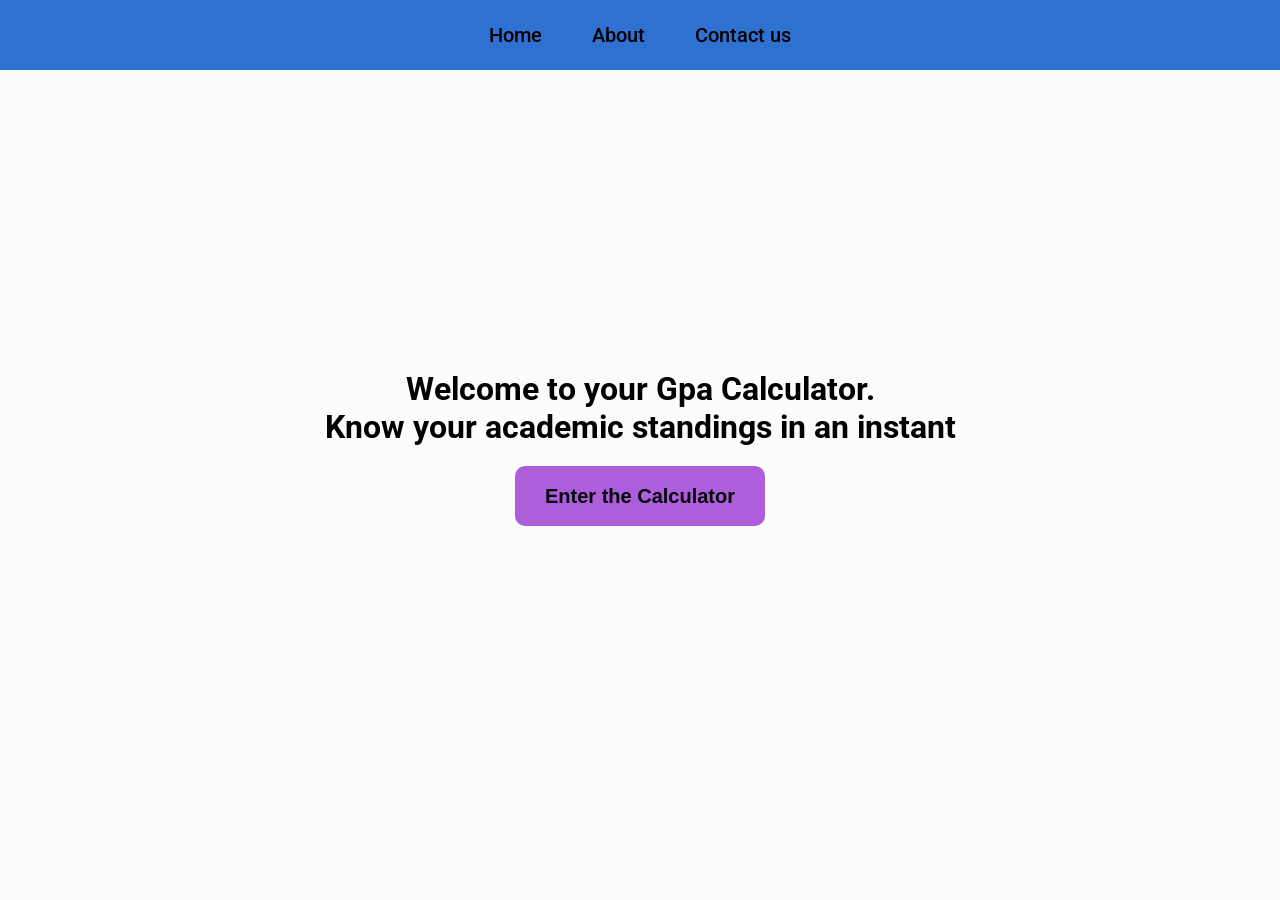
==== home.html @ 848f23cd "created homepage" ====
<!DOCTYPE html>
<html lang="en">
<head>
    <meta charset="UTF-8">
    <meta name="viewport" content="width=device-width, initial-scale=1.0">
    <title>Document</title>
    <link rel="stylesheet" href="home.css">
</head>
<body>
    <div class="navbar">
        <!-- <nav class="nav"> -->
            <ul class="nav-list">
                <li class="nav-links">Home</li>
                <li class="nav-links">About</li>
                <li class="nav-links">Contact us</li>
            </ul>
        <!-- </nav> -->
    </div>

    <div class="hero">
        <h1>Welcome to your Gpa Calculator. 
            <span>Know your academic standings in an instant</span>
        </h1>
        <button class="btn"><a href="/Calculator/index.html">Enter the Calculator</a></button>
    </div>


</body>
</html>
---- home.css ----
@import url('https://fonts.googleapis.com/css2?family=Roboto:ital,wght@0,100..900;1,100..900&display=swap');

*{
    margin: 0;
    padding: 0;
    box-sizing: border-box;
}

:root{
--text: #02050a;
--background: #fafcfe;
--primary: #2f71d1;
--secondary: #ab84e4;
--accent: #af5edb;
}

body{
    background: var(--background);
    font-family: 'Roboto';
}
.hero{
    display: flex;
    justify-content: center;
    align-items: center;
    flex-direction: column;
}

.hero h1{
    display: flex;
    justify-content: center;
    align-items: center;
    margin-top: 300px;
    margin-bottom: 20px;
    flex-direction: column;
}

.btn{
    height: 60px;
    width: 250px;
    text-align: center;
    font-weight: bolder;
    background-color: var(--accent);
    outline: none;
    border: none;
    border-radius: 10px;
    font-size: 20px;
}
.btn:hover{
    background: var(--primary);
}

.btn a{
    text-decoration: none;
    color: var(--text);
}

.navbar{
    background: var(--primary);
    display: flex;
    justify-content: center;
    align-items: center;
    height: 70px;
    list-style: none;
}

ul{
    list-style: none;
    display: flex;
    justify-content: center;
}

.nav-links{
    padding: 10px 20px;
    margin: 0 5px;
    cursor: pointer;
    font-size: 20px;
    font-weight: 500;
}
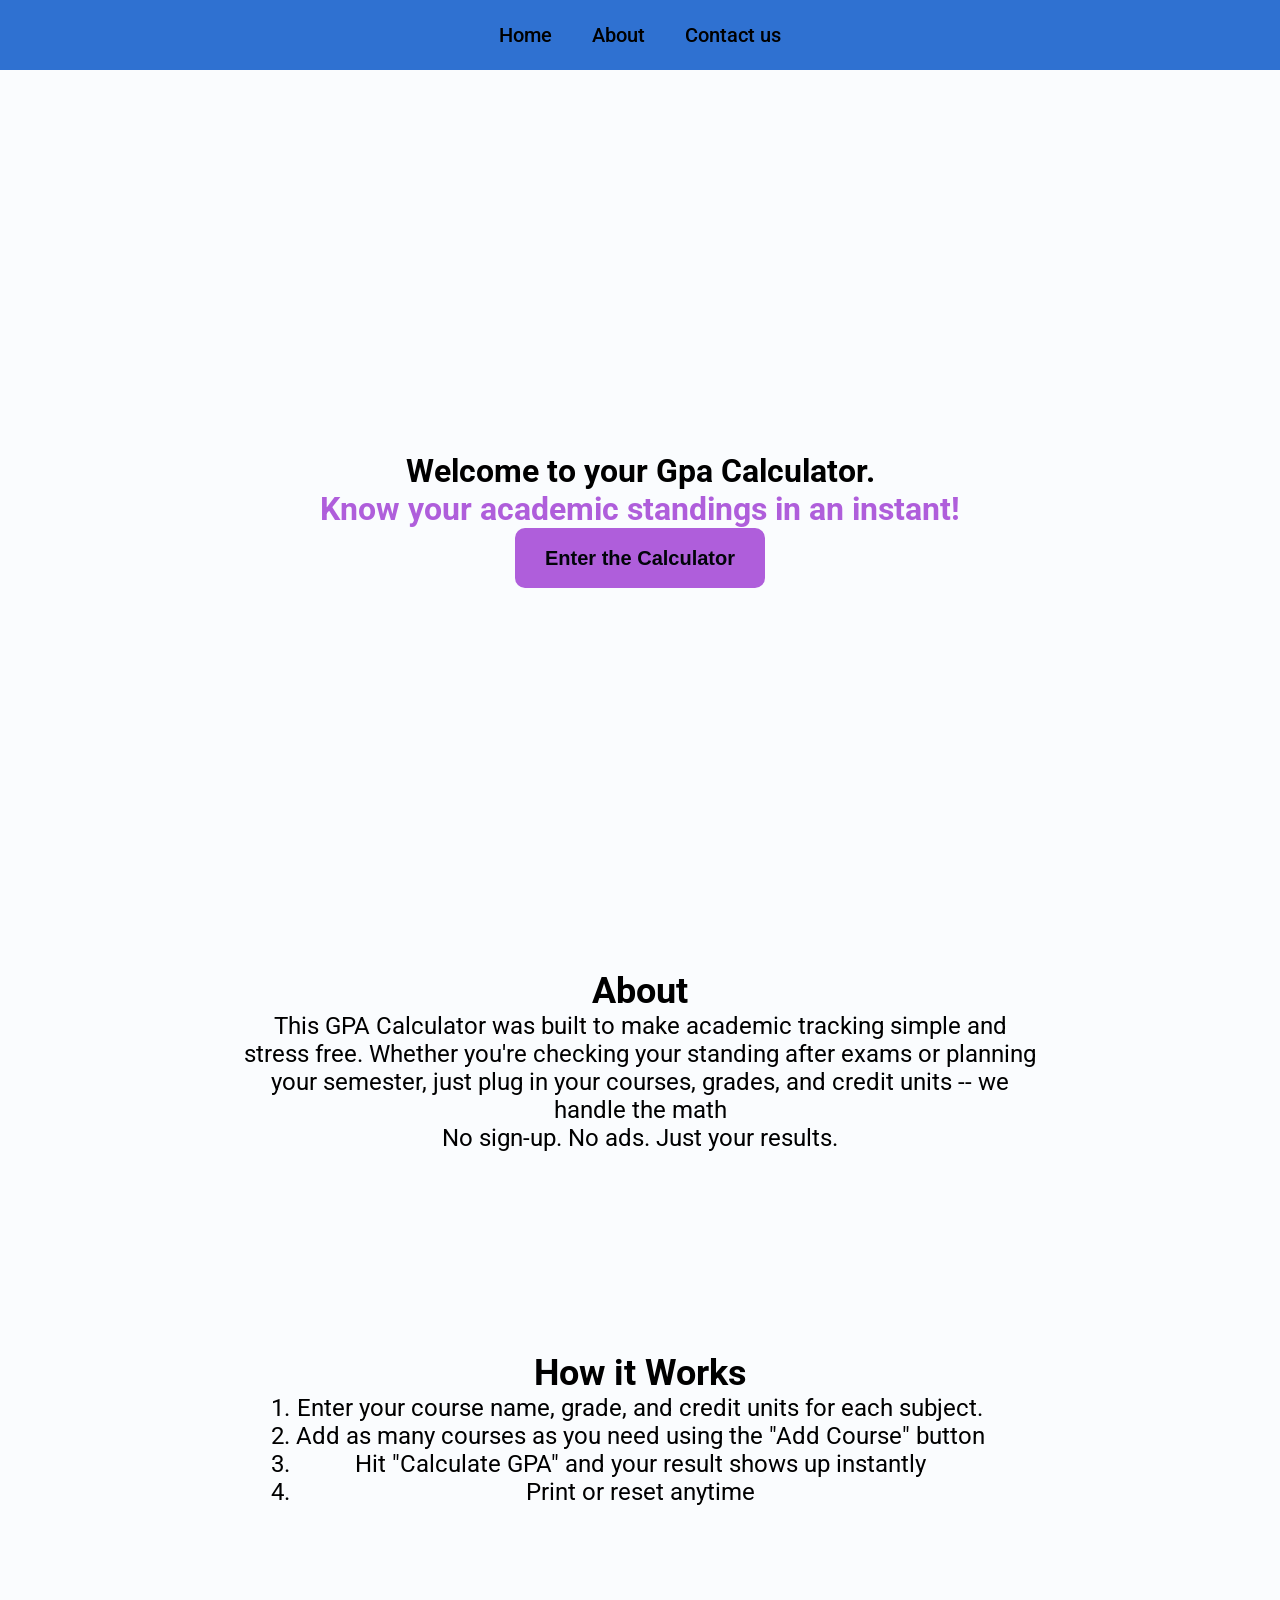
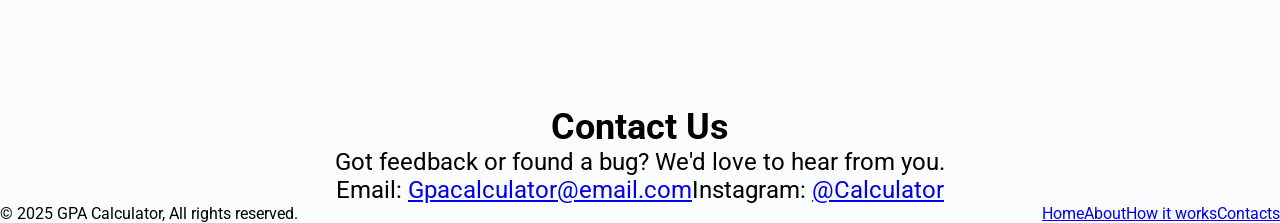
==== commit eb5f2725: "Added new sections" ====
--- a/home.html
+++ b/home.html
@@ -3,27 +3,62 @@
 <head>
     <meta charset="UTF-8">
     <meta name="viewport" content="width=device-width, initial-scale=1.0">
-    <title>Document</title>
+    <title>GPA Calculator</title>
     <link rel="stylesheet" href="home.css">
 </head>
 <body>
     <div class="navbar">
-        <!-- <nav class="nav"> -->
             <ul class="nav-list">
                 <li class="nav-links">Home</li>
                 <li class="nav-links">About</li>
                 <li class="nav-links">Contact us</li>
             </ul>
-        <!-- </nav> -->
     </div>
 
     <div class="hero">
         <h1>Welcome to your Gpa Calculator. 
-            <span>Know your academic standings in an instant</span>
+            <span>Know your academic standings in an instant!</span>
         </h1>
         <button class="btn"><a href="/Calculator/index.html">Enter the Calculator</a></button>
     </div>
 
+    <div class="about">
+        <h2>About</h2>
+        <p>
+            This GPA Calculator was built to make academic tracking simple and stress free.
+            Whether you're checking your standing after exams or planning your semester, just plug in your courses, grades, and credit units -- we handle the math
+        </p>
+        <p>No sign-up. No ads. Just your results.</p>
+    </div>
+
+    <div class="how">
+        <h2>How it Works</h2>
+        <ol class="list">
+            <li class="how-list">Enter your course name, grade, and credit units for each subject.</li>
+            <li class="how-list">Add as many courses as you need using the "Add Course" button</li>
+            <li class="how-list">Hit "Calculate GPA" and your result shows up instantly</li>
+            <li class="how-list">Print or reset anytime</li>
+        </ol>
+    </div>
+
+    <div class="contact">
+        <h2>Contact Us</h2>
+        <p>Got feedback or found a bug? We'd love to hear from you.</p>
+        <ul>
+            <li>Email: <a href="mailto:someemail.com">Gpacalculator@email.com</a></li>
+            <li>Instagram: <a href="#">@Calculator</a></li>
+        </ul>
+    </div>
+
+    <footer>
+        <p>&copy; 2025 GPA Calculator, All rights reserved.</p>
+        <ul>
+            <li><a href="#">Home</a></li>
+            <li><a href="#">About</a></li>
+            <li><a href="#">How it works</a></li>
+            <li><a href="#">Contacts</a></li>
+        </ul>
+    </footer>
 
 </body>
 </html>
--- a/home.css
+++ b/home.css
@@ -18,20 +18,51 @@
     background: var(--background);
     font-family: 'Roboto';
 }
+
+.navbar{
+    background: var(--primary);
+    display: flex;
+    justify-content: center;
+    align-items: center;
+    height: 70px;
+    list-style: none;
+    position: sticky;
+    top: 0;
+    box-shadow: 12px;
+}
+
+ul{
+    list-style: none;
+    display: flex;
+    justify-content: center;
+}
+
+.nav-links{
+    padding: 10px 20px;
+    cursor: pointer;
+    font-size: 20px;
+    font-weight: 500;
+}
+
 .hero{
     display: flex;
     justify-content: center;
     align-items: center;
     flex-direction: column;
+    min-height: 100vh;
 }
 
 .hero h1{
     display: flex;
     justify-content: center;
     align-items: center;
-    margin-top: 300px;
-    margin-bottom: 20px;
+    /* margin-top: 300px;
+    margin-bottom: 20px; */
     flex-direction: column;
+}
+
+.hero span{
+    color: var(--accent);
 }
 
 .btn{
@@ -47,6 +78,7 @@
 }
 .btn:hover{
     background: var(--primary);
+    cursor: pointer;
 }
 
 .btn a{
@@ -54,25 +86,48 @@
     color: var(--text);
 }
 
-.navbar{
-    background: var(--primary);
+
+
+.about{
     display: flex;
+    flex-direction: column;
     justify-content: center;
+    text-align: center;
     align-items: center;
-    height: 70px;
-    list-style: none;
+    margin: 0 auto;
+    max-width: 800px;
+    font-size: x-large;
 }
 
-ul{
-    list-style: none;
+.how{
     display: flex;
+    flex-direction: column;
     justify-content: center;
+    text-align: center;
+    align-items: center;
+    margin: 0 auto;
+    max-width: 800px;
+    font-size: x-large;
+    margin-top: 200px;
+    column-gap: 30px;
 }
 
-.nav-links{
-    padding: 10px 20px;
-    margin: 0 5px;
-    cursor: pointer;
-    font-size: 20px;
-    font-weight: 500;
+.how .list{
+    column-gap: 60px;
+}
+
+.contact{
+    display: flex;
+    flex-direction: column;
+    justify-content: center;
+    text-align: center;
+    align-items: center;
+    margin-top: 200px;
+    font-size: x-large;
+}
+
+footer{
+    display: flex;
+    justify-content: space-between;
+    align-items: center;
 }
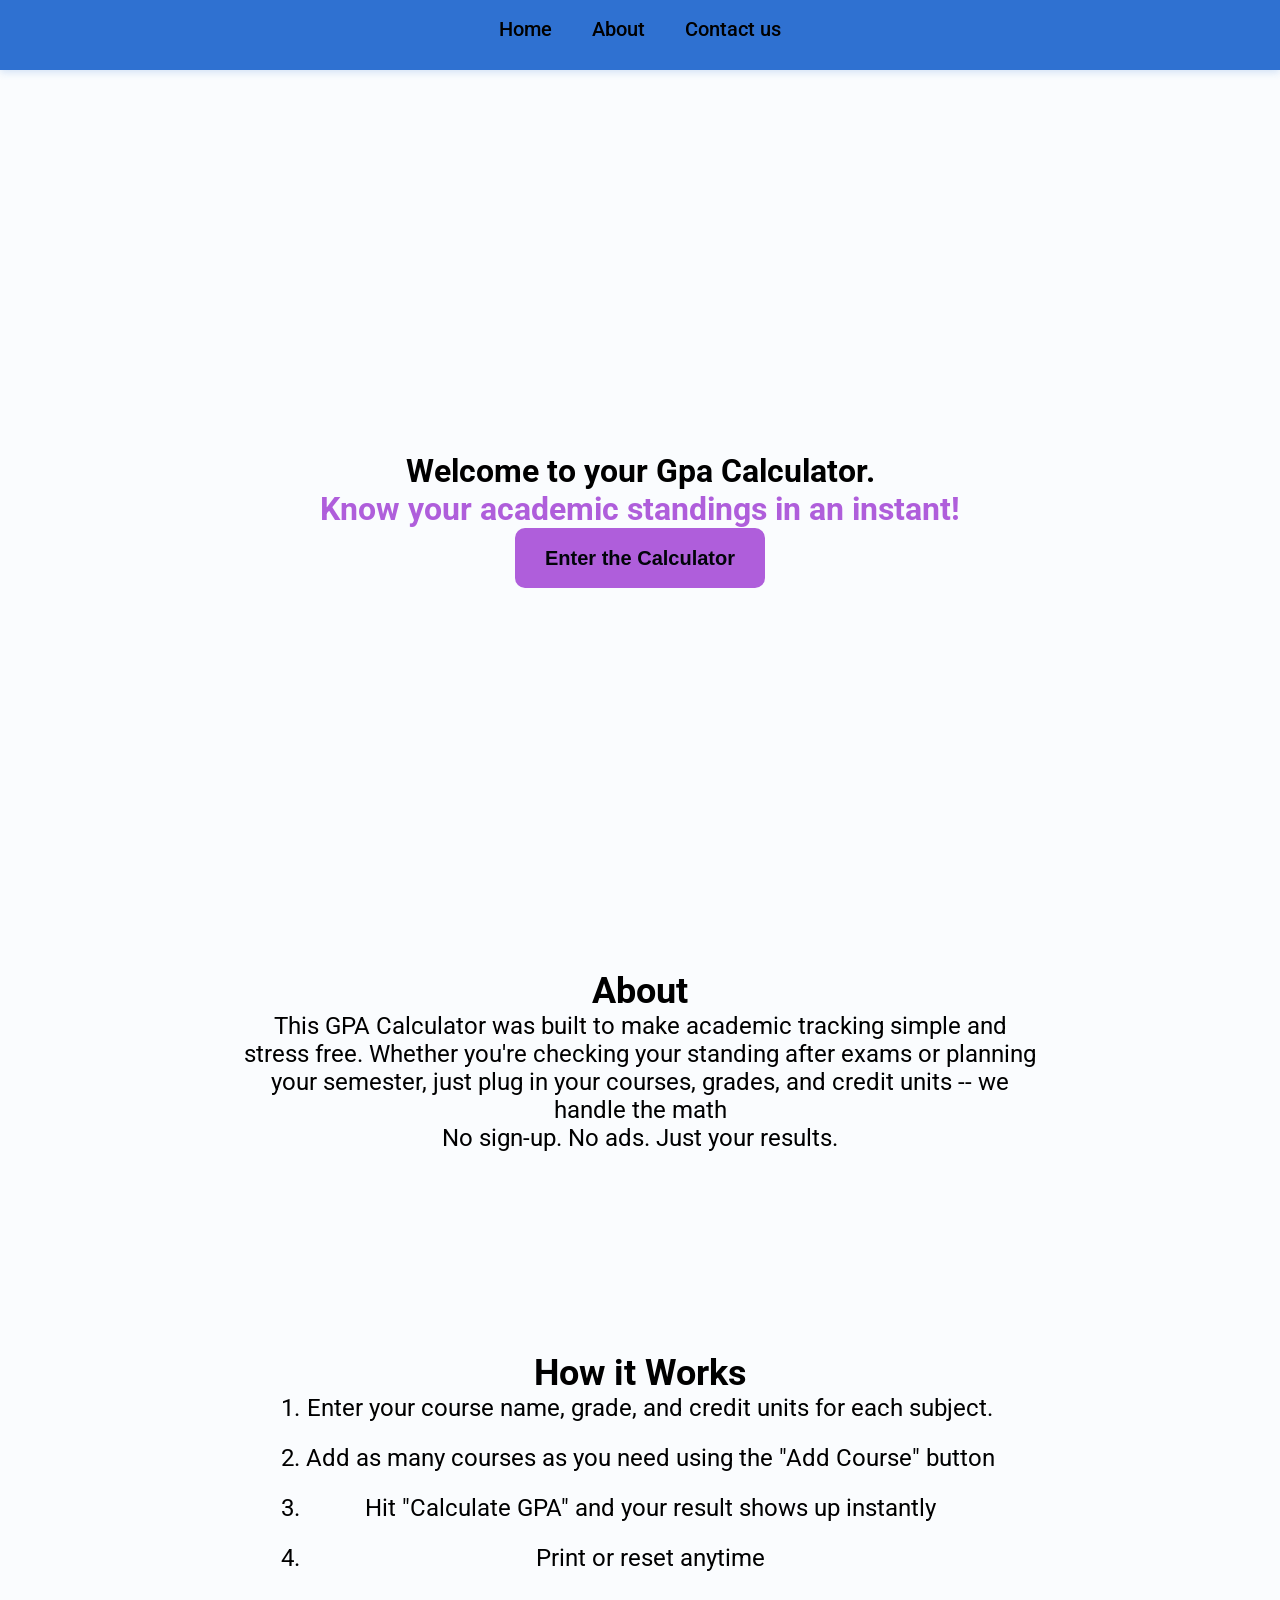
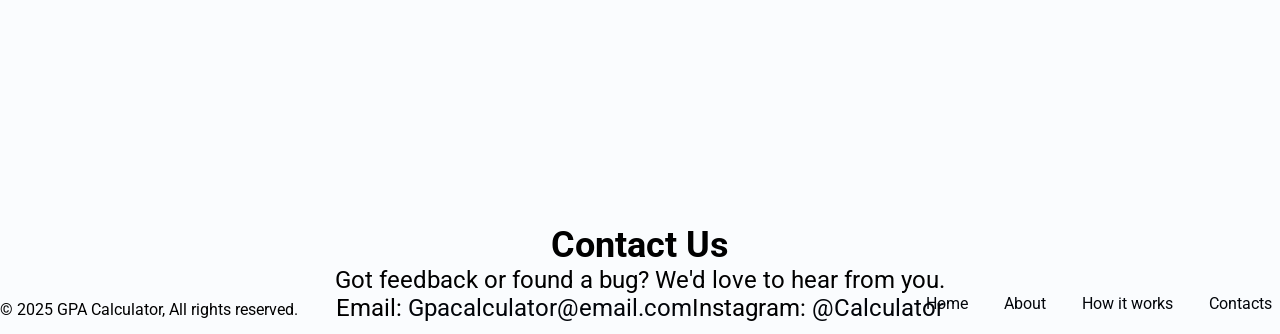
==== commit 063ac332: "Added new styles" ====
--- a/home.html
+++ b/home.html
@@ -22,7 +22,7 @@
         <button class="btn"><a href="/Calculator/index.html">Enter the Calculator</a></button>
     </div>
 
-    <div class="about">
+    <div class="about scroll-fade-in">
         <h2>About</h2>
         <p>
             This GPA Calculator was built to make academic tracking simple and stress free.
@@ -31,9 +31,9 @@
         <p>No sign-up. No ads. Just your results.</p>
     </div>
 
-    <div class="how">
+    <div class="how scroll-fade-in">
         <h2>How it Works</h2>
-        <ol class="list">
+        <ol class="list scroll-stagger">
             <li class="how-list">Enter your course name, grade, and credit units for each subject.</li>
             <li class="how-list">Add as many courses as you need using the "Add Course" button</li>
             <li class="how-list">Hit "Calculate GPA" and your result shows up instantly</li>
@@ -41,24 +41,45 @@
         </ol>
     </div>
 
-    <div class="contact">
+    <div class="contact scroll-fade-in">
         <h2>Contact Us</h2>
         <p>Got feedback or found a bug? We'd love to hear from you.</p>
         <ul>
-            <li>Email: <a href="mailto:someemail.com">Gpacalculator@email.com</a></li>
-            <li>Instagram: <a href="#">@Calculator</a></li>
+            <li class="how-list">Email: <a href="mailto:someemail.com">Gpacalculator@email.com</a></li>
+            <li class="how-list">Instagram: <a href="#">@Calculator</a></li>
         </ul>
     </div>
 
     <footer>
         <p>&copy; 2025 GPA Calculator, All rights reserved.</p>
         <ul>
-            <li><a href="#">Home</a></li>
-            <li><a href="#">About</a></li>
-            <li><a href="#">How it works</a></li>
-            <li><a href="#">Contacts</a></li>
+            <li class="how-list"><a href="#">Home</a></li>
+            <li class="how-list"><a href="#">About</a></li>
+            <li class="how-list"><a href="#">How it works</a></li>
+            <li class="how-list"><a href="#">Contacts</a></li>
         </ul>
     </footer>
 
+    <script>
+        const observerOptions = {
+            threshold: 0.1,
+            rootMargin: '0px 0px -100px 0px'
+        };
+
+        const observer = new IntersectionObserver((entries) => {
+            entries.forEach(entry => {
+                if (entry.isIntersecting) {
+                    entry.target.classList.add('in-view');
+                }
+            });
+        }, observerOptions);
+        
+        document.addEventListener('DOMContentLoaded', () => {
+            document.querySelectorAll('.scroll-fade-in, .scroll-fade-in-left, .scroll-fade-in-right, .scroll-stagger').forEach(el => {
+                observer.observe(el);
+            });
+        });
+    </script>
+
 </body>
 </html>
--- a/home.css
+++ b/home.css
@@ -17,6 +17,7 @@
 body{
     background: var(--background);
     font-family: 'Roboto';
+    transition: background-color 0.3s ease;
 }
 
 .navbar{
@@ -28,7 +29,8 @@
     list-style: none;
     position: sticky;
     top: 0;
-    box-shadow: 12px;
+    box-shadow: 0 2px 8px rgba(47, 113, 209, 0.2);
+    animation: slideDown 0.5s ease;
 }
 
 ul{
@@ -42,6 +44,13 @@
     cursor: pointer;
     font-size: 20px;
     font-weight: 500;
+    transition: all 0.3s ease;
+    border-radius: 4px;
+}
+
+.nav-links:hover {
+    background-color: rgba(255, 255, 255, 0.2);
+    transform: translateY(-2px);
 }
 
 .hero{
@@ -50,6 +59,7 @@
     align-items: center;
     flex-direction: column;
     min-height: 100vh;
+    animation: fadeInUp 0.8s ease 0.2s backwards;
 }
 
 .hero h1{
@@ -59,6 +69,7 @@
     /* margin-top: 300px;
     margin-bottom: 20px; */
     flex-direction: column;
+    animation: fadeInDown 0.8s ease;
 }
 
 .hero span{
@@ -75,15 +86,24 @@
     border: none;
     border-radius: 10px;
     font-size: 20px;
+    transition: all 0.3s ease;
+    animation: fadeInUp 0.8s ease 0.4s backwards;
 }
 .btn:hover{
     background: var(--primary);
     cursor: pointer;
+    transform: translateY(-4px);
+    box-shadow: 0 8px 16px rgba(47, 113, 209, 0.3);
 }
 
 .btn a{
     text-decoration: none;
     color: var(--text);
+    transition: color 0.3s ease;
+}
+
+.btn:hover a {
+    color: white;
 }
 
 
@@ -97,6 +117,9 @@
     margin: 0 auto;
     max-width: 800px;
     font-size: x-large;
+    animation: fadeIn 0.8s ease;
+    opacity: 0;
+    animation: fadeIn 0.8s ease forwards;
 }
 
 .how{
@@ -110,10 +133,24 @@
     font-size: x-large;
     margin-top: 200px;
     column-gap: 30px;
-}
-
-.how .list{
-    column-gap: 60px;
+    animation: fadeIn 0.8s ease forwards;
+    opacity: 0;
+}
+
+ol {
+  display: flex;
+  flex-direction: column;
+  gap: 10px; 
+  padding-left: 20px;
+}
+
+li {
+  margin-bottom: 12px;
+  transition: transform 0.3s ease;
+}
+
+li:hover {
+  transform: translateX(8px);
 }
 
 .contact{
@@ -124,10 +161,360 @@
     align-items: center;
     margin-top: 200px;
     font-size: x-large;
+    animation: fadeIn 0.8s ease forwards;
+    opacity: 0;
+}
+.contact li a{
+    text-decoration: none;
+    color: var(--text);
+    cursor: pointer;
+    transition: all 0.3s ease;
+    position: relative;
+}
+
+.contact li a:hover {
+    color: var(--primary);
+    transform: scale(1.05);
 }
 
 footer{
     display: flex;
     justify-content: space-between;
     align-items: center;
+    animation: slideUp 0.6s ease;
+}
+
+footer ul{
+    gap: 20px;
+    display: flex;
+}
+
+footer li a{
+    text-decoration: none;
+    color: var(--text);
+    cursor: pointer;
+    transition: all 0.3s ease;
+    border-radius: 4px;
+    padding: 4px 8px;
+}
+
+footer li a:hover {
+    color: var(--primary);
+    background-color: rgba(47, 113, 209, 0.1);
+    transform: translateY(-2px);
+}
+
+footer{
+    display: flex;
+    justify-content: space-between;
+    align-items: center;
+    animation: slideUp 0.6s ease;
+}
+
+footer ul{
+    gap: 20px;
+    display: flex;
+}
+
+footer li a{
+    text-decoration: none;
+    color: var(--text);
+    cursor: pointer;
+    transition: all 0.3s ease;
+    border-radius: 4px;
+    padding: 4px 8px;
+}
+
+footer li a:hover {
+    color: var(--primary);
+    background-color: rgba(47, 113, 209, 0.1);
+    transform: translateY(-2px);
+}
+
+/* Keyframe Animations */
+@keyframes fadeIn {
+    from {
+        opacity: 0;
+    }
+    to {
+        opacity: 1;
+    }
+}
+
+@keyframes fadeInUp {
+    from {
+        opacity: 0;
+        transform: translateY(30px);
+    }
+    to {
+        opacity: 1;
+        transform: translateY(0);
+    }
+}
+
+@keyframes fadeInDown {
+    from {
+        opacity: 0;
+        transform: translateY(-30px);
+    }
+    to {
+        opacity: 1;
+        transform: translateY(0);
+    }
+}
+
+@keyframes slideDown {
+    from {
+        transform: translateY(-100%);
+        opacity: 0;
+    }
+    to {
+        transform: translateY(0);
+        opacity: 1;
+    }
+}
+
+@keyframes slideUp {
+    from {
+        transform: translateY(30px);
+        opacity: 0;
+    }
+    to {
+        transform: translateY(0);
+        opacity: 1;
+    }
+}
+
+
+@keyframes scrollFadeIn {
+    from {
+        opacity: 0;
+        transform: translateY(40px);
+    }
+    to {
+        opacity: 1;
+        transform: translateY(0);
+    }
+}
+
+@keyframes scrollSlideInLeft {
+    from {
+        opacity: 0;
+        transform: translateX(-40px);
+    }
+    to {
+        opacity: 1;
+        transform: translateX(0);
+    }
+}
+
+@keyframes scrollSlideInRight {
+    from {
+        opacity: 0;
+        transform: translateX(40px);
+    }
+    to {
+        opacity: 1;
+        transform: translateX(0);
+    }
+}
+
+.scroll-fade-in {
+    opacity: 0;
+    transform: translateY(40px);
+    transition: opacity 0.8s ease, transform 0.8s ease;
+}
+
+.scroll-fade-in.in-view {
+    opacity: 1;
+    transform: translateY(0);
+}
+
+.scroll-fade-in-left {
+    opacity: 0;
+    transform: translateX(-40px);
+    transition: opacity 0.8s ease, transform 0.8s ease;
+}
+
+.scroll-fade-in-left.in-view {
+    opacity: 1;
+    transform: translateX(0);
+}
+
+.scroll-fade-in-right {
+    opacity: 0;
+    transform: translateX(40px);
+    transition: opacity 0.8s ease, transform 0.8s ease;
+}
+
+.scroll-fade-in-right.in-view {
+    opacity: 1;
+    transform: translateX(0);
+}
+
+
+.scroll-stagger li {
+    opacity: 0;
+    transform: translateY(20px);
+    transition: opacity 0.6s ease, transform 0.6s ease;
+}
+
+.scroll-stagger li:nth-child(1) {
+    transition-delay: 0.1s;
+}
+
+.scroll-stagger li:nth-child(2) {
+    transition-delay: 0.2s;
+}
+
+.scroll-stagger li:nth-child(3) {
+    transition-delay: 0.3s;
+}
+
+.scroll-stagger li:nth-child(4) {
+    transition-delay: 0.4s;
+}
+
+.scroll-stagger li:nth-child(n+5) {
+    transition-delay: 0.5s;
+}
+
+.scroll-stagger.in-view li {
+    opacity: 1;
+    transform: translateY(0);
+}
+
+
+@media (max-width: 768px) {
+    .navbar {
+        height: 60px;
+    }
+
+    .nav-links {
+        padding: 8px 15px;
+        font-size: 16px;
+    }
+
+    .hero h1 {
+        font-size: 32px;
+        padding: 0 20px;
+    }
+
+    .hero span {
+        font-size: 28px;
+    }
+
+    .btn {
+        height: 50px;
+        width: 200px;
+        font-size: 16px;
+    }
+
+    .about, .how, .contact {
+        font-size: large;
+        padding: 0 20px;
+        margin-left: 20px;
+        margin-right: 20px;
+    }
+
+    .how {
+        margin-top: 100px;
+    }
+
+    .contact {
+        margin-top: 100px;
+    }
+
+    footer {
+        flex-direction: column;
+        gap: 20px;
+        padding: 20px;
+    }
+
+    footer ul {
+        flex-direction: column;
+    }
+}
+
+/* Media queries */
+@media (max-width: 480px) {
+    .navbar {
+        height: 50px;
+    }
+
+    .nav-links {
+        padding: 6px 10px;
+        font-size: 14px;
+    }
+
+    .hero {
+        min-height: 80vh;
+    }
+
+    .hero h1 {
+        font-size: 24px;
+        padding: 0 15px;
+    }
+
+    .hero span {
+        font-size: 20px;
+    }
+
+    .btn {
+        height: 45px;
+        width: 160px;
+        font-size: 14px;
+    }
+
+    .about, .how, .contact {
+        font-size: medium;
+        padding: 0 15px;
+        margin-left: 0;
+        margin-right: 0;
+    }
+
+    .how {
+        margin-top: 60px;
+    }
+
+    .contact {
+        margin-top: 60px;
+    }
+
+    ol {
+        padding-left: 15px;
+    }
+
+    li {
+        margin-bottom: 10px;
+    }
+
+    footer {
+        padding: 15px;
+    }
+
+    footer ul {
+        gap: 10px;
+    }
+}
+
+
+@media (max-width: 320px) {
+    .hero h1 {
+        font-size: 20px;
+    }
+
+    .hero span {
+        font-size: 16px;
+    }
+
+    .btn {
+        height: 40px;
+        width: 140px;
+        font-size: 12px;
+    }
+
+    .about, .how, .contact {
+        font-size: small;
+    }
 }
